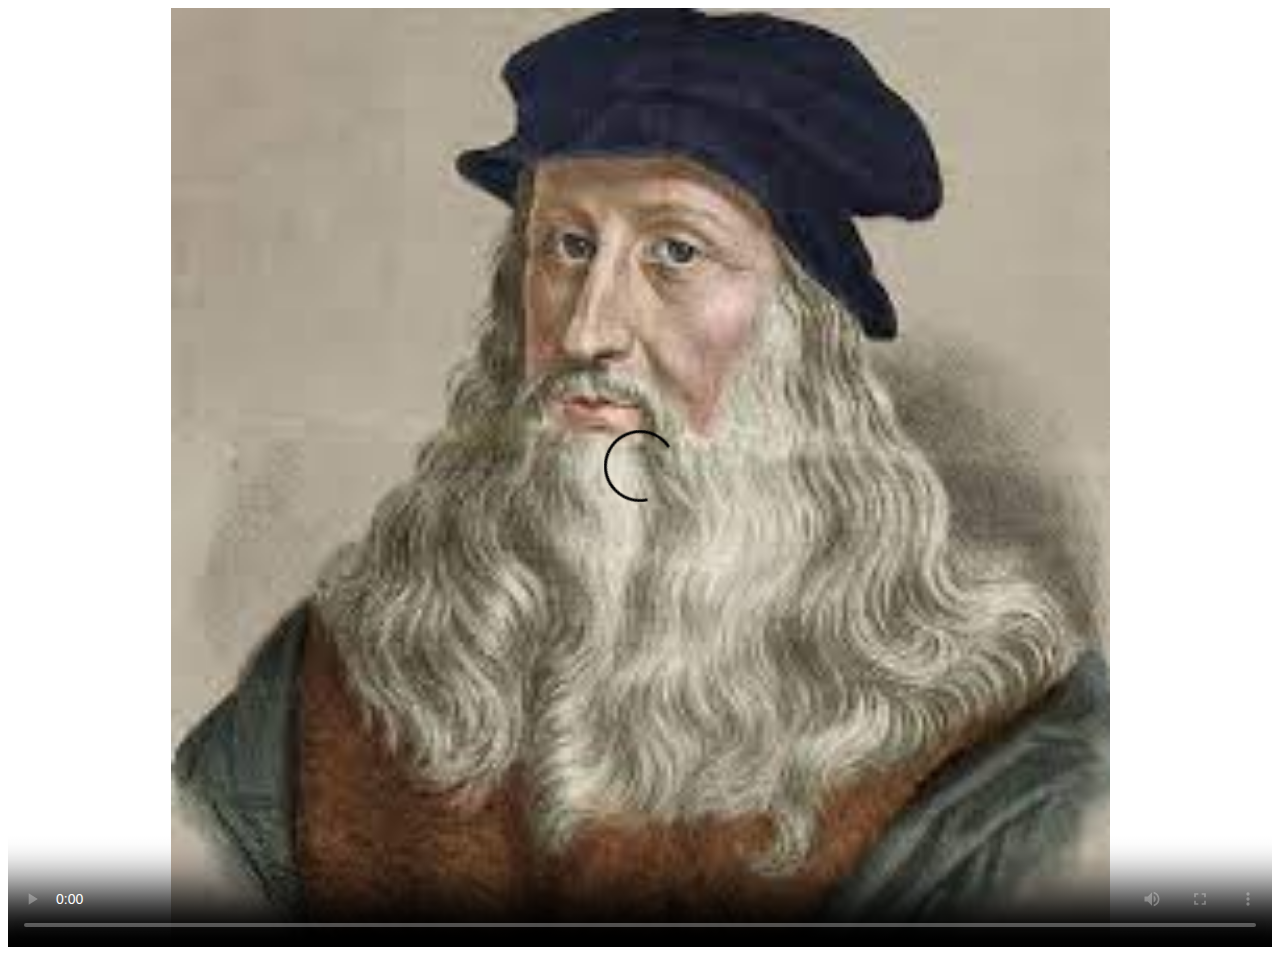
==== finaly.html @ 762187b7 "Create finaly.html" ====
<!DOCTYPE html>
<html>
 <head>
  <meta charset="utf-8">
  <title>For you</title>
  <link rel="stylesheet" href="../style.css">
  <script src="script.js" ></script>
 </head>
 <body>
  
   
    <video  controls src="../video/spam.ston.mp4" play="auto" width="100%" height="939px" controls poster="[data-uri]" ></video>
      
    </body>
</html>
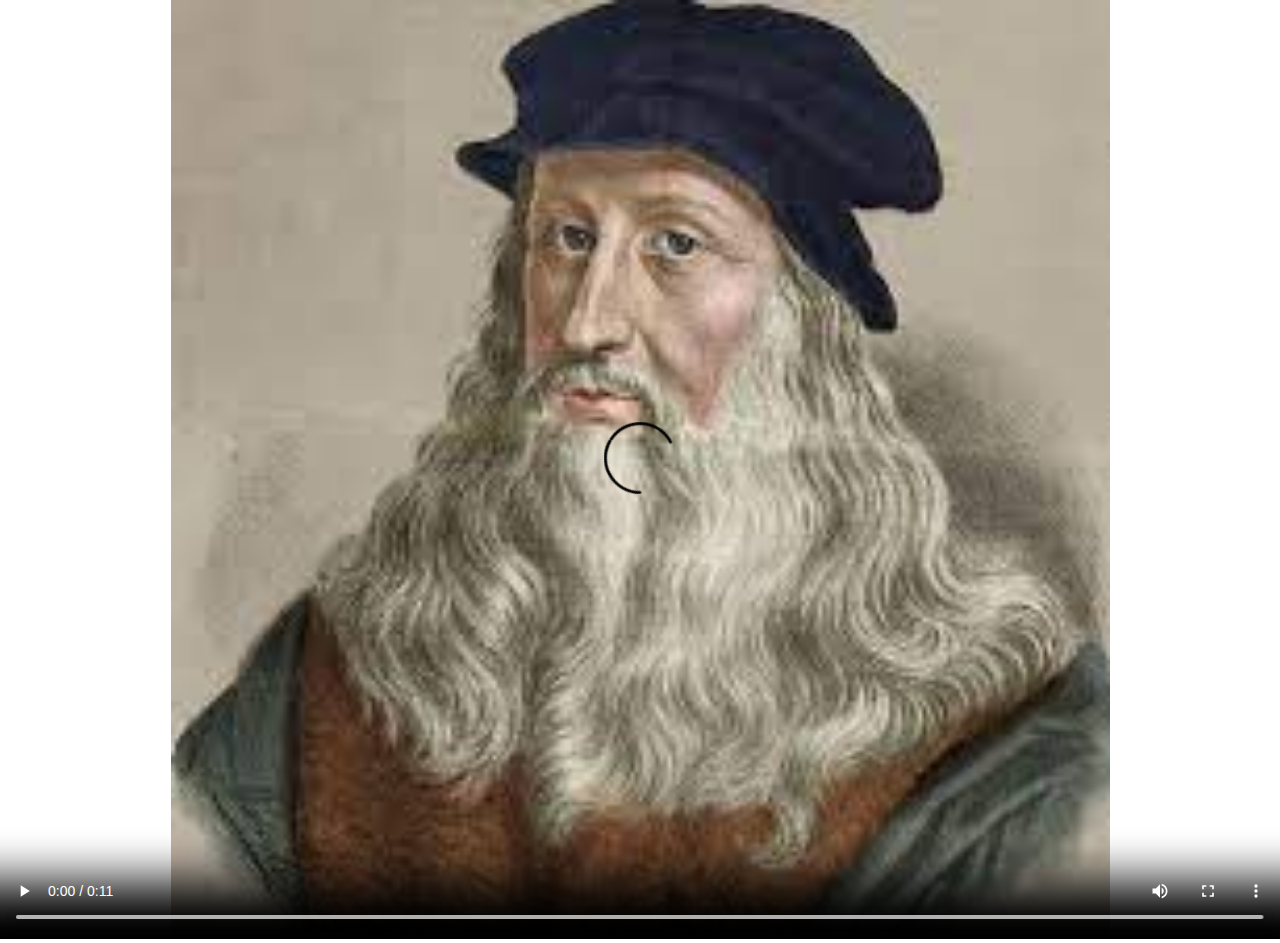
==== commit bb23fe82: "Create finaly.html" ====
--- a/finaly.html
+++ b/finaly.html
@@ -3,13 +3,13 @@
  <head>
   <meta charset="utf-8">
   <title>For you</title>
-  <link rel="stylesheet" href="../style.css">
+  <link rel="stylesheet" href="style.css">
   <script src="script.js" ></script>
  </head>
  <body>
   
    
-    <video  controls src="../video/spam.ston.mp4" play="auto" width="100%" height="939px" controls poster="[data-uri]" ></video>
+    <video   src="../video/spam.ston.mp4" play="auto" width="100%" height="939px" controls poster="[data-uri]" ></video>
       
     </body>
 </html>
--- a/style.css
+++ b/style.css
@@ -0,0 +1,39 @@
+body{
+    margin:0px;
+    padding:0px;
+}
+
+#container { background-color: gray;
+    border-radius: 10px;
+    height:300px;
+    width: 500px;
+    margin-left:530px;
+    margin-top:260px;
+    
+}
+
+h1 {
+    text-align:center;
+    padding:50px;
+    
+}
+.top{ color:black;
+    font-style:oblique;
+    padding: 9px 14px 9px 14px;
+    background: linear-gradient(gray,rgb(255, 191, 156));
+    border:none;
+    border-radius:15px;
+    margin-left: 35px;
+    text-decoration: none;
+    transition: 1s;
+   
+    
+}
+.nope{ color:black;
+    text-decoration: none;
+    padding: 9px 14px 9px 14px;
+    background: linear-gradient(gray,rgb(255, 191, 156));
+    border-radius:15px;
+    margin-left: 18em;
+    
+}
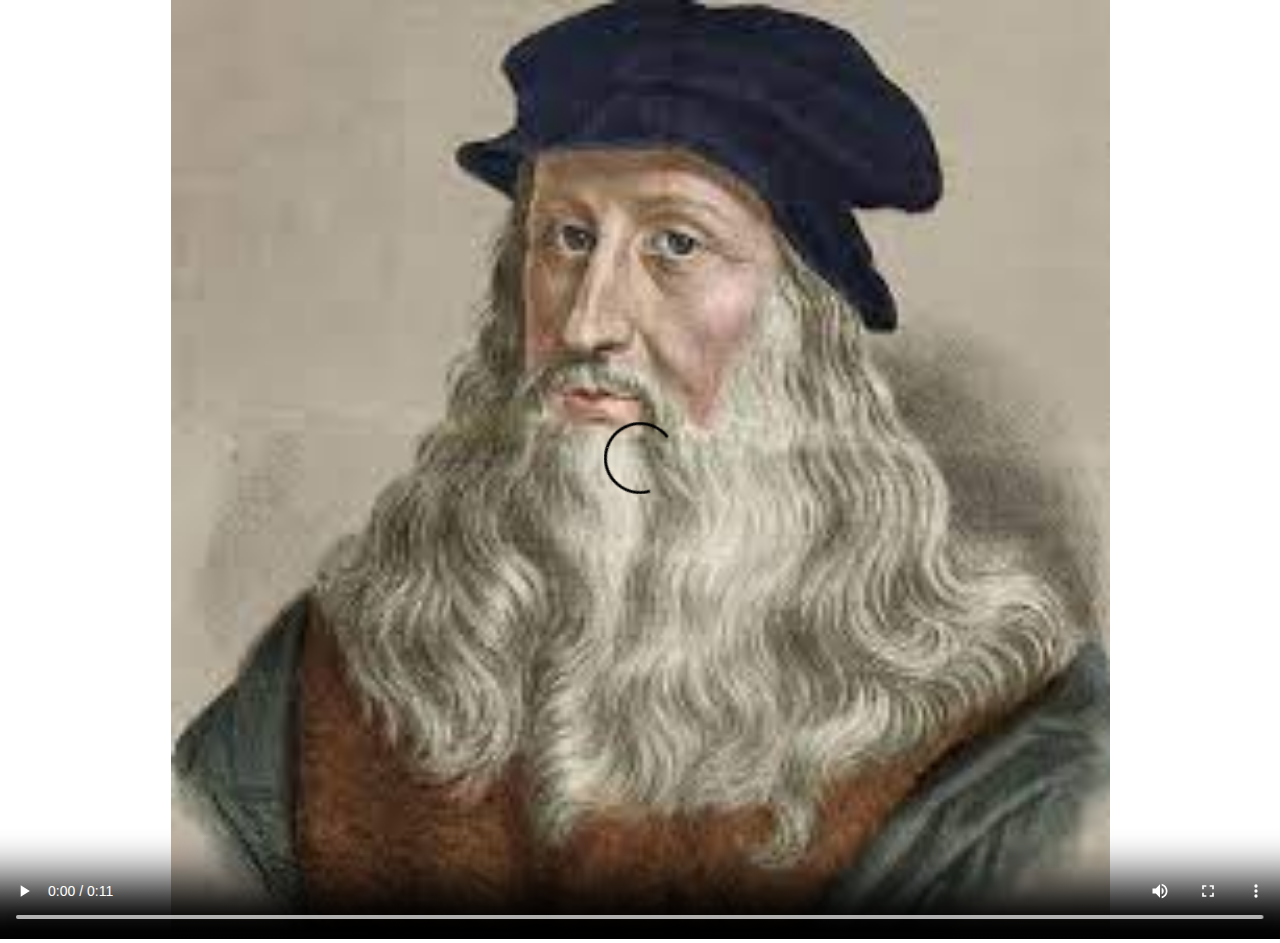
==== commit cf828684: "Add files via upload" ====
--- a/finaly.html
+++ b/finaly.html
@@ -1,15 +1,15 @@
-<!DOCTYPE html>
-<html>
- <head>
-  <meta charset="utf-8">
-  <title>For you</title>
-  <link rel="stylesheet" href="style.css">
-  <script src="script.js" ></script>
- </head>
- <body>
-  
-   
-    <video   src="../video/spam.ston.mp4" play="auto" width="100%" height="939px" controls poster="[data-uri]" ></video>
-      
-    </body>
-</html>
+<!DOCTYPE html>
+<html>
+ <head>
+  <meta charset="utf-8">
+  <title>For you</title>
+  <link rel="stylesheet" href="style.css">
+  <script src="script.js" ></script>
+ </head>
+ <body>
+  
+   
+    <video   src="../video/spam.ston.mp4" play="auto" width="100%" height="939px" controls poster="[data-uri]" ></video>
+      
+    </body>
+</html>--- a/style.css
+++ b/style.css
@@ -1,39 +1,39 @@
-body{
-    margin:0px;
-    padding:0px;
-}
-
-#container { background-color: gray;
-    border-radius: 10px;
-    height:300px;
-    width: 500px;
-    margin-left:530px;
-    margin-top:260px;
-    
-}
-
-h1 {
-    text-align:center;
-    padding:50px;
-    
-}
-.top{ color:black;
-    font-style:oblique;
-    padding: 9px 14px 9px 14px;
-    background: linear-gradient(gray,rgb(255, 191, 156));
-    border:none;
-    border-radius:15px;
-    margin-left: 35px;
-    text-decoration: none;
-    transition: 1s;
-   
-    
-}
-.nope{ color:black;
-    text-decoration: none;
-    padding: 9px 14px 9px 14px;
-    background: linear-gradient(gray,rgb(255, 191, 156));
-    border-radius:15px;
-    margin-left: 18em;
-    
-}
+body{
+    margin:0px;
+    padding:0px;
+}
+
+#container { background-color: gray;
+    border-radius: 10px;
+    height:300px;
+    width: 500px;
+    margin-left:530px;
+    margin-top:260px;
+    
+}
+
+h1 {
+    text-align:center;
+    padding:50px;
+    
+}
+.top{ color:black;
+    font-style:oblique;
+    padding: 9px 14px 9px 14px;
+    background: linear-gradient(gray,rgb(255, 191, 156));
+    border:none;
+    border-radius:15px;
+    margin-left: 35px;
+    text-decoration: none;
+    transition: 1s;
+   
+    
+}
+.nope{ color:black;
+    text-decoration: none;
+    padding: 9px 14px 9px 14px;
+    background: linear-gradient(gray,rgb(255, 191, 156));
+    border-radius:15px;
+    margin-left: 18em;
+    
+}
